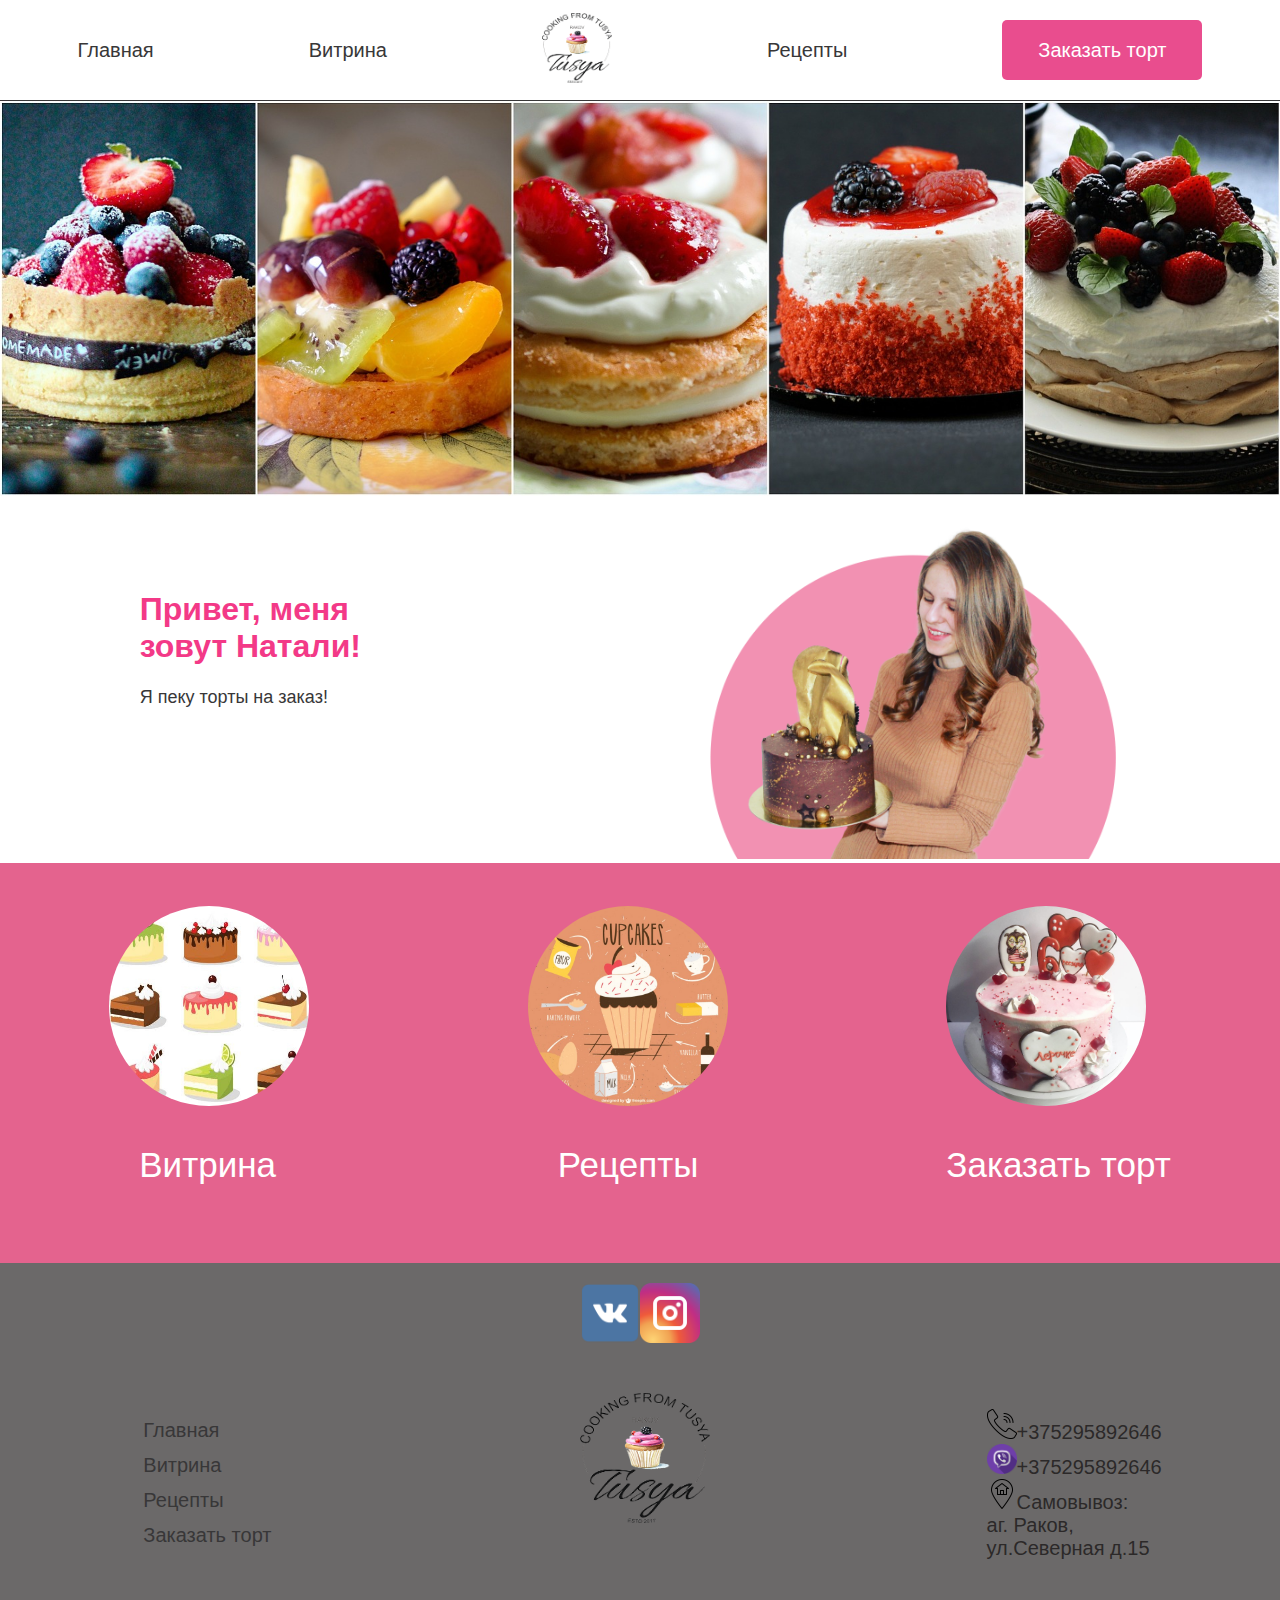
==== index.html @ f542ffe1 "Add files via upload" ====
<!DOCTYPE html>
<html>

<head>
	<meta charset="utf-8">
	<meta name="viewport" content="width=device-width">
	<title>index</title>
  <link rel="stylesheet" href="https://stackpath.bootstrapcdn.com/bootstrap/4.2.1/css/bootstrap.min.css" integrity="sha384-GJzZqFGwb1QTTN6wy59ffF1BuGJpLSa9DkKMp0DgiMDm4iYMj70gZWKYbI706tWS" crossorigin="anonymous">
	<link href="Css/style.css" rel="stylesheet" type="text/css" />
		<meta http-equiv="Content-Type" content="text/html; charset=utf-8">
		<meta name="description" content="Торт на заказ">
		<meta name="Keywords" content="торт на заказ, торт, бисквит, недорого, капкейки, кексы, меренги сладкий подарок, сладкий букет, Минск, Каменная горка, Раков">
		<meta http-equiv="X-UA-Compatible" content="IE=edge" />
		<meta name="viewport" content="width=device-width, initial-scale=1.0">
	</head>
<body>         
<a name="Page1"></a>
    <div class="menu">
    <div class="dropdown">
  <button class="btn btn-secondary dropdown-toggle" type="button" id="dropdownMenuButton" data-toggle="dropdown" aria-haspopup="true" aria-expanded="false">Меню
  </button>
  <div class="dropdown-menu" aria-labelledby="dropdownMenuButton">
    <a class="dropdown-item"href="index.html#page1">Главная</a>
    <a class="dropdown-item" href="vitrina.html#page2">Витрина</a>
    <a class="dropdown-item" href="recepti.html#page3">Рецепты</a>
     <a class="dropdown-item" href="contakt.html#page4">Заказать торт</a>
  </div>
</div>
    <div class="menuButtons"><a href="index.html#page1" target="_blank">Главная</a></div>
    <div class="menuButtons"><a href="vitrina.html#page2" target="_blank">Витрина</a></div>
		<div><img class="header-image" src="Img/Logo.png"alt="">
      </div>
    <div class="menuButtons"><a href="recepti.html#page3" target="_blank">Рецепты</a></div>
    <div><button><a href="contakt.html#page4" target="_blank" id="wordSeparate">Заказать торт</a></button></div>
	</div>
  <div><img class="mainImage" src="Img/cakes.jpg"alt="">
</div>
  <div class="mySelf">
  <div><h1>Привет, меня <br> 
     зовут Натали!</h1>
     <p>Я пеку торты на заказ!</p></div>
      <div><img class="fotoNata" src="Img/Nata.png"></div>
    </div>
  <div class="modules">
    <div class="vitrinaImg">
    <div><a href="vitrina.html#page2" target="_blank">
      <img src ="Img/vitrina1.jpg" alt="" class="turn"> 
        </a> 
        </div>
        <div>
            <p id="heartBeat">
                <a href="vitrina.html#page2" target="_blank">Витрина</a></p>
    </div>
    </div>
 <div class="receptImg">
    <div>
        <a href="recepti.html#page3" target="_blank">
            <img src="Img/recept.jpg" alt="" class="turn"></a>
    </div>
    <div>
      <a href="recepti.html#page3"target="_blank"> <p id="heartBeat">Рецепты</p>
        </a>  </div>
 </div>
    
    <div class="zakazImg">
      <div>
          <a href="contakt.html#page4" target="_blank">
              <img src="Img/торт.jpg"alt="" class="turn"></a>
    </div>
    <div> 
        <p id="heartBeat"><a href="contakt.html#page4" target="_blank">Заказать торт</a></p>
      </div>
    </div>
  </div>
<footer>
    <div class="icons">
        <a href="https://vk.com/id156720667" target="_blank"> <img src="Img/vk.png"alt=""></a>
        <a href="  https://www.instagram.com/cookingfromtusya_/" target="_blank"> <img src="Img/INSTA.png" alt=""></a>
    </div>
    <div class="infaFooter">
      <div class="menuFooter">
       <ul>
         <li><a href="index.html#page1" target="_blank">Главная</a></li>
         <li><a href="vitrina.html#page2" target="_blank">Витрина</a></li>
           <li><a href="recepti.html#page3" target="_blank">Рецепты</a></li>
         <li><a href="contakt.html#page4" target="_blank">Заказать торт</a></li>
      </ul>
 </div>
    <div class="logoFooter">
      <img class="header-image" src="Img/Logo.png"alt="">
      </div>
      <div class="adress">
        <ul>
          <li><img src="Img/call.png"alt="">+375295892646</li>
          <li><img src="Img/viber.png"alt="">+375295892646</li>
          <li><a href="https://www.google.com/maps/place/%D1%83%D0%BB%D0%B8%D1%86%D0%B0+%D0%A1%D0%B5%D0%B2%D0%B5%D1%80%D0%BD%D0%B0%D1%8F,+%D0%A0%D0%B0%D0%BA%D0%BE%D0%B2/@53.9726837,27.0537302,483m/data=!3m2!1e3!4b1!4m5!3m4!1s0x46dbe5b9be536979:0x87522dc7fed6a24d!8m2!3d53.9726806!4d27.0559189" target="_blank">
              <img src="Img/location.png"alt=""></a>Самовывоз:<br> аг. Раков,<br>ул.Северная д.15 </li>
        </ul>
      </div>
      </div>
  
    
</footer>
<div>
</div>
    <script src="https://code.jquery.com/jquery-3.3.1.slim.min.js" integrity="sha384-q8i/X+965DzO0rT7abK41JStQIAqVgRVzpbzo5smXKp4YfRvH+8abtTE1Pi6jizo" crossorigin="anonymous"></script>
<script src="https://cdnjs.cloudflare.com/ajax/libs/popper.js/1.14.6/umd/popper.min.js" integrity="sha384-wHAiFfRlMFy6i5SRaxvfOCifBUQy1xHdJ/yoi7FRNXMRBu5WHdZYu1hA6ZOblgut" crossorigin="anonymous"></script>
<script src="https://stackpath.bootstrapcdn.com/bootstrap/4.2.1/js/bootstrap.min.js" integrity="sha384-B0UglyR+jN6CkvvICOB2joaf5I4l3gm9GU6Hc1og6Ls7i6U/mkkaduKaBhlAXv9k" crossorigin="anonymous"></script>
	<script src="script.js">
	</script>
</body>

</html>
---- Css/style.css ----
html, body{
  margin: 0;
 font-family: Geneva, Arial, Helvetica, sans-serif;
 min-width: 320px;
}
.dropdown{
  display: none;
}

.menu {
  display: flex;
  justify-content: space-around;
  align-items: center;
  font-size: 20px;
  color:  #383738;
  border-bottom: #383738 1px solid;
  height: 170px;

}
.menu a{
    color:  #383738;
     text-decoration: none;
}
 @keyframes MyAnimation1
{
   
    from { background-color: rgb(248, 122, 191); color: rgb(190, 25, 122) }
    50% { background-color: rgb(196, 2, 131); color: white }
    to { background-color: rgb(248, 122, 191); color:   rgb(196, 2, 131) }

}
 #wordSeparate {
white-space: pre-wrap;
 color: white;
    text-align: center;
    font-size: 20px;
    animation: MyAnimation1 5s infinite;
}
 button{
   width: 200px;
    height: 60px;
     color:white;
background: rgb(233, 77, 142);
border-radius: 5px rgb(250, 64, 141); 
 -moz-border-radius: 5px;
 -webkit-border-radius: 5px;
 font-size: 20px;
 border: none;
animation: MyAnimation1 5s infinite;
text-align: center;
 }
button:focus {
    outline:0;
}
.menu img {
  width: 120px;
  height: 120px;
  
}
.mainImage{
  width: 100%;
  
}
.mySelf{
 display: flex;
 justify-content: space-around;
}
.mySelf h1{
  color: rgb(243, 57, 135);
  padding-top: 70px;
  font-weight: bold;
}  


.mySelf p{
  color: #383738;
  font-size: 18px;
}
.fotoNata{
width:500px;
  }
  .modules{
    height: 400px;
   display: flex;
     justify-content: space-around;
  align-items: center;
    background-color: rgb(228, 99, 142);
    
  }
  .modules a {
     text-decoration: none;
    color: white;
}
.menuFooter a{
    text-decoration: none;
    color: #383738;;
}
 
  .vitrinaImg img{
    width: 200px;
     height: 200px;
     border-radius: 50%;
     align-self: center;
    
  }
  .turn {
	-webkit-transition: -webkit-transform 0.8s ease-out;
	-moz-transition: -moz-transform 0.8s ease-out;
	-o-transition: -o-transform 0.8s ease-out;
	transition: transform 0.8s ease-out;
   }


 .turn:hover {
    -moz-transform: rotate(360deg); /* Для Firefox */
    -ms-transform: rotate(360deg); /* Для IE */
    -webkit-transform: rotate(360deg); /* Для Safari, Chrome, iOS */
    -o-transform: rotate(360deg); /* Для Opera */
    transform: rotate(360deg);
   }
  
  .receptImg img{
    width: 200px;
    border-radius: 50%;
    
  }
  .zakazImg img{
      width: 200px;
    border-radius: 50%;
  }
  .modules p{
    font-size: 35px;
    color:white;
    padding-left: 30px;
     
   
  }
  .zakazImg p{
    padding-left: 0;
    
  }
  @-webkit-keyframes heartBeat {
  0% {
    -webkit-transform: scale(1);
    transform: scale(1);
  }

  14% {
    -webkit-transform: scale(1.3);
    transform: scale(1.3);
  }

  28% {
    -webkit-transform: scale(1);
    transform: scale(1);
  }

  42% {
    -webkit-transform: scale(1.3);
    transform: scale(1.3);
  }

  70% {
    -webkit-transform: scale(1);
    transform: scale(1);
  }
  }
  

@keyframes heartBeat:hover {
  0% {
    -webkit-transform: scale(1);
    transform: scale(1);
  }

  14% {
    -webkit-transform: scale(1.3);
    transform: scale(1.3);
  }

  28% {
    -webkit-transform: scale(1);
    transform: scale(1);
  }

  42% {
    -webkit-transform: scale(1.3);
    transform: scale(1.3);
  }

  70% {
    -webkit-transform: scale(1);
    transform: scale(1);
  }
}

#heartBeat:hover {
  -webkit-animation-name: heartBeat;
  animation-name: heartBeat;
  -webkit-animation-duration: 1.3s;
  animation-duration: 1.3s;
  -webkit-animation-timing-function: ease-in-out;
  animation-timing-function: ease-in-out;
}
.icons{
  background-color: rgb(107, 105, 105);
  height: 130px;
  display: flex;
  justify-content: center;
}
.icons img{
width: 60px;
height: 60px;
margin-top: 20px;
margin-bottom: 10px;
}

footer{
  background-color: rgb(107, 105, 105);
  height: 340px;
 color: rgb(44, 41, 41);
}
.infaFooter {
  background-color:; 
  display: flex;
  justify-content: space-around; 
  margin-bottom: 

}
.menuFooter{
  font-size: 20px;
  margin-left: -15px;
  line-height:35px;
}
.menuFooter li{
list-style-type: none;
width: 200px;
}

.logoFooter img{
  width: 130px;
  height: 130px;
 
}
.adress{
 
}
.adress img{
  width: 30px;
  height: 30px;
}
.adress li{
  list-style-type: none;
  font-size: 20px;

}
 @media all and (max-width: 750px) 
{ 
    
   button{
         width: 150px;
       height: 60px;
     }
}
 @media all and (max-width: 700px) 
      {    

 .mySelf, .modules{
   flex-direction: column;
   align-items: center;
  
 }  
.mySelf h1{
  padding-top: 10px;
  padding-right: 30px;
  align-self: center;
  font-size: 25px;
}
.mySelf img{
  width: 300px;
  align-self: center;
}
.modules {
  height: auto;
  padding-top: 20px;

}
      }
 @media all and (max-width: 590px) 

{
   
  .infaFooter{
    justify-content: center;
  }
  .menuFooter li{
    width: auto;

  }
 
  .logoFooter img{
    width: 90px;
    height: 90px;
  }

}
 @media all and (max-width: 570px) 
 {
     .menuButtons  {
       display: none;
 }
.dropdown{
  display: block;
  }
 
   .dropdown-menu {
        display: none;
        background-color: white;
        color: rgb(218, 34, 135);
      
     }
     .btn-secondary {
        background-color:rgb(218, 34, 135);
        
     }
     .dropdown-item {
       color:rgb(218, 34, 135);
     }
     .btn-secondary:not(:disabled):not(.disabled).active, .btn-secondary:not(:disabled):not(.disabled):active, .show>.btn-secondary.dropdown-toggle {
       background-color:rgb(218, 34, 135) ;
     }
     .btn:not(:disabled):not(.disabled) {
       cursor: pointer;
       background-color:white;
       color:rgb(218, 34, 135);
        border-color: rgb(218, 34, 135);
       } 
   
 }
 @media all and (max-width: 470px) 
 {
   
   .infaFooter {
    
     flex-direction: column;
     align-items: center; 
   }

   footer{
     height: auto;
   }
   .menuFooter ul{
     padding-left: 20px;
     
   }
   .logoFooter{
     margin-bottom: 25px;
     margin-top: 20px
   }
     button {
    width: 90px;
    font-size: 15px;
     }
     #wordSeparate{
        font-size: 15px; 
     }
  }
  .menu img{
    width: 70px;
    height: 70px;
    
  }
  .menu{
    height: 100px;
  }

}
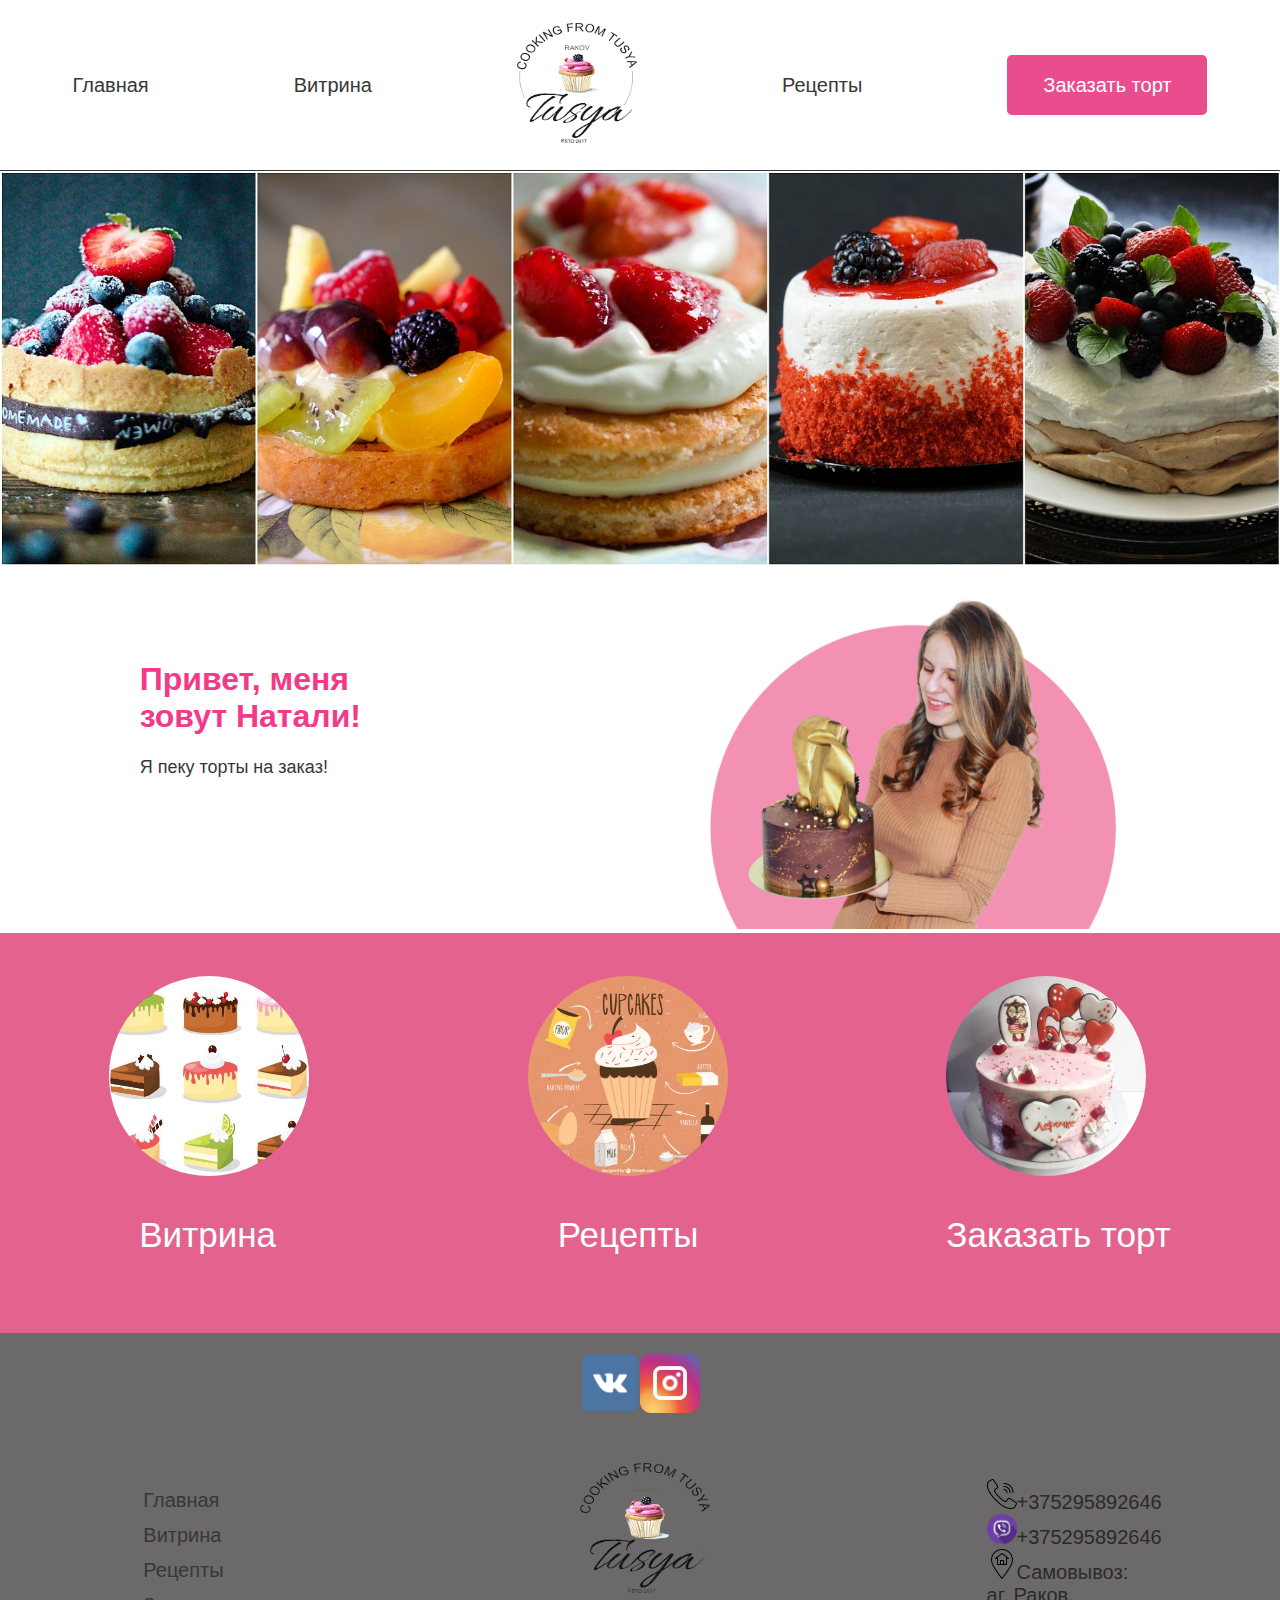
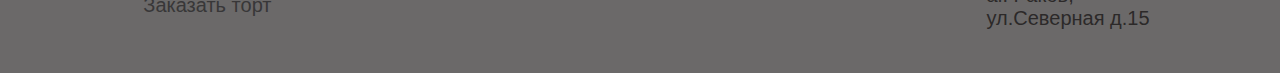
==== commit 6ad0e370: "Update index.html" ====
--- a/index.html
+++ b/index.html
@@ -26,12 +26,12 @@
      <a class="dropdown-item" href="contakt.html#page4">Заказать торт</a>
   </div>
 </div>
-    <div class="menuButtons"><a href="index.html#page1" target="_blank">Главная</a></div>
-    <div class="menuButtons"><a href="vitrina.html#page2" target="_blank">Витрина</a></div>
+    <div class="menuButtons"><a href="index.html#page1">Главная</a></div>
+    <div class="menuButtons"><a href="vitrina.html#page2">Витрина</a></div>
 		<div><img class="header-image" src="Img/Logo.png"alt="">
       </div>
-    <div class="menuButtons"><a href="recepti.html#page3" target="_blank">Рецепты</a></div>
-    <div><button><a href="contakt.html#page4" target="_blank" id="wordSeparate">Заказать торт</a></button></div>
+    <div class="menuButtons"><a href="recepti.html#page3">Рецепты</a></div>
+    <div><button><a href="contakt.html#page4" id="wordSeparate">Заказать торт</a></button></div>
 	</div>
   <div><img class="mainImage" src="Img/cakes.jpg"alt="">
 </div>
@@ -43,13 +43,13 @@
     </div>
   <div class="modules">
     <div class="vitrinaImg">
-    <div><a href="vitrina.html#page2" target="_blank">
+    <div><a href="vitrina.html#page2">
       <img src ="Img/vitrina1.jpg" alt="" class="turn"> 
         </a> 
         </div>
         <div>
             <p id="heartBeat">
-                <a href="vitrina.html#page2" target="_blank">Витрина</a></p>
+                <a href="vitrina.html#page2">Витрина</a></p>
     </div>
     </div>
  <div class="receptImg">
@@ -58,7 +58,7 @@
             <img src="Img/recept.jpg" alt="" class="turn"></a>
     </div>
     <div>
-      <a href="recepti.html#page3"target="_blank"> <p id="heartBeat">Рецепты</p>
+      <a href="recepti.html#page3"> <p id="heartBeat">Рецепты</p>
         </a>  </div>
  </div>
     
@@ -80,10 +80,10 @@
     <div class="infaFooter">
       <div class="menuFooter">
        <ul>
-         <li><a href="index.html#page1" target="_blank">Главная</a></li>
-         <li><a href="vitrina.html#page2" target="_blank">Витрина</a></li>
-           <li><a href="recepti.html#page3" target="_blank">Рецепты</a></li>
-         <li><a href="contakt.html#page4" target="_blank">Заказать торт</a></li>
+         <li><a href="index.html#page1">Главная</a></li>
+         <li><a href="vitrina.html#page2">Витрина</a></li>
+           <li><a href="recepti.html#page3">Рецепты</a></li>
+         <li><a href="contakt.html#page4"">Заказать торт</a></li>
       </ul>
  </div>
     <div class="logoFooter">
@@ -110,4 +110,4 @@
 	</script>
 </body>
 
-</html>+</html>
--- a/Css/style.css
+++ b/Css/style.css
@@ -364,7 +364,7 @@
      #wordSeparate{
         font-size: 15px; 
      }
-  }
+  
   .menu img{
     width: 70px;
     height: 70px;
@@ -376,4 +376,4 @@
 
 }
 
-  +  
